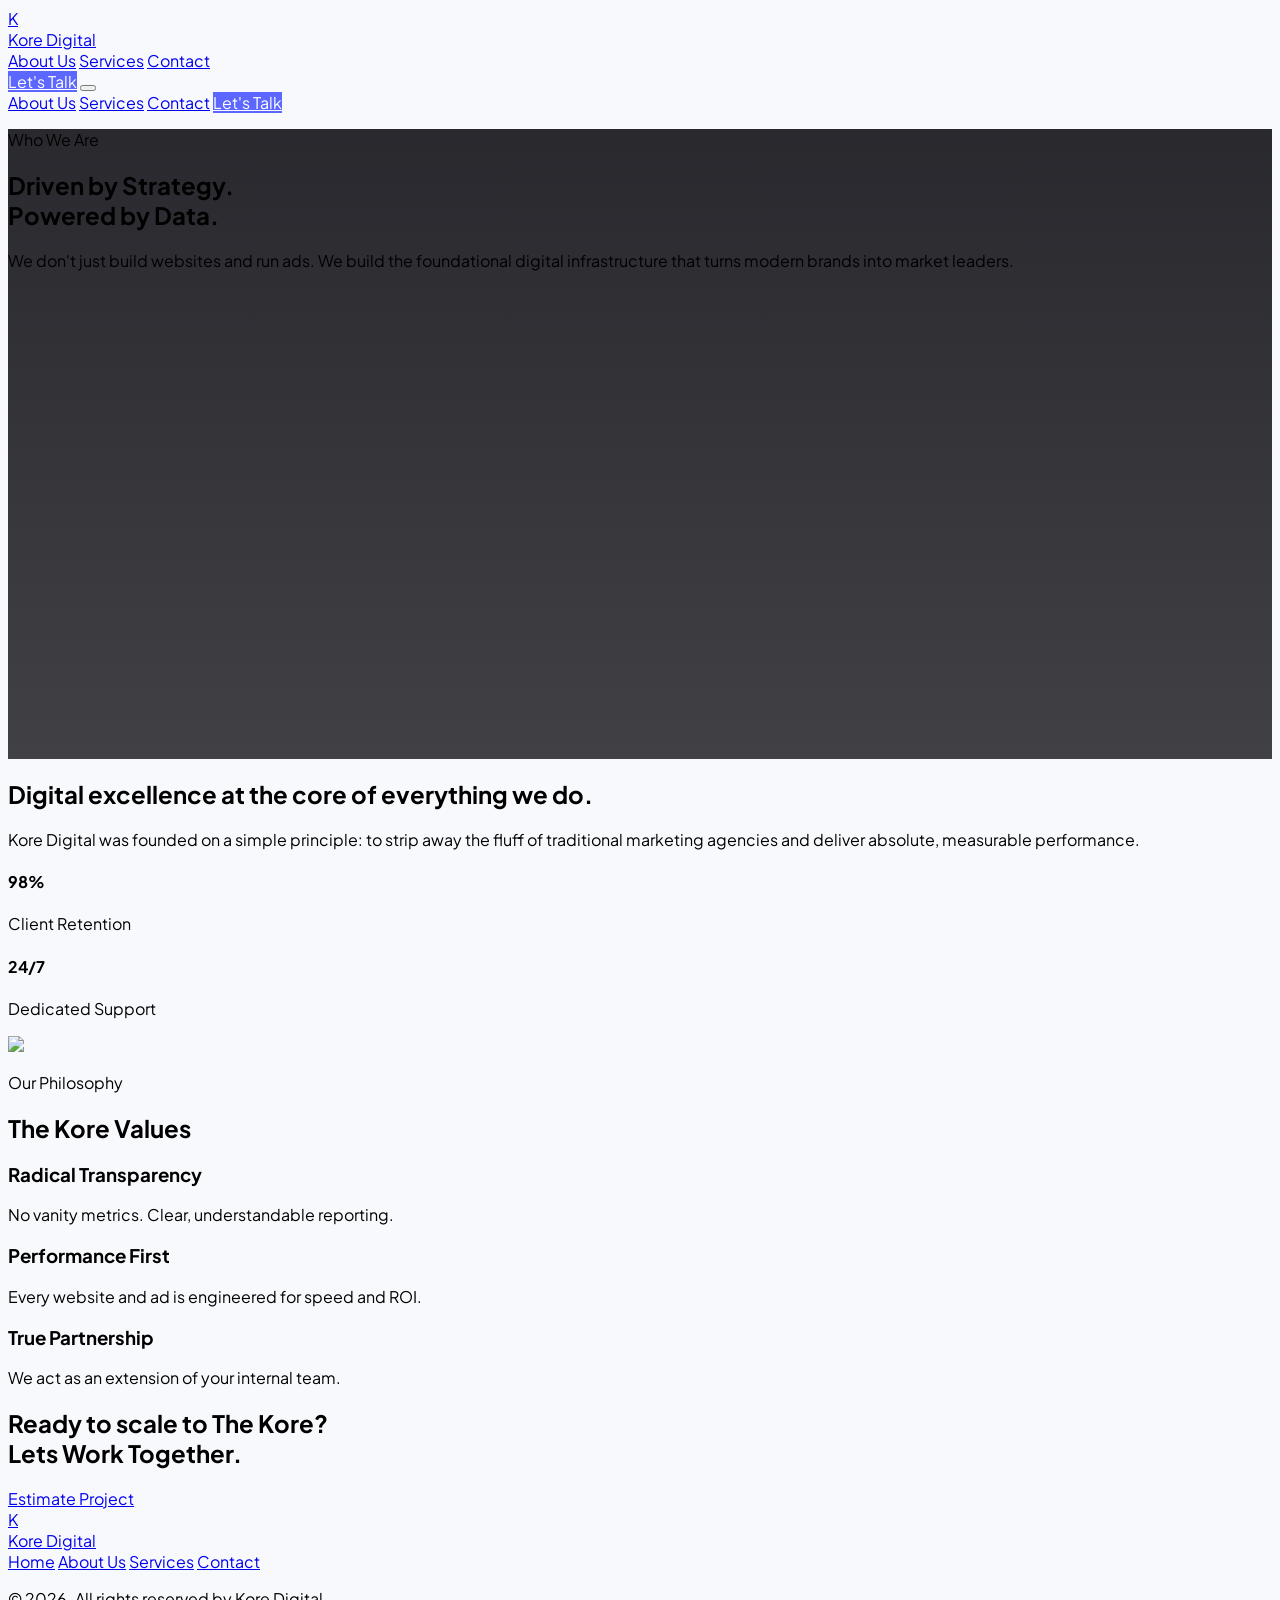
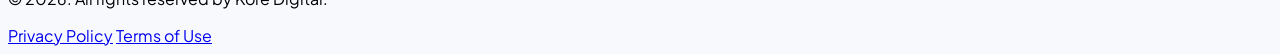
==== about.html @ e8ffcb54 "Add files via upload" ====
<!DOCTYPE html>
<html lang="en" class="scroll-smooth">
<head>
    <meta charset="UTF-8">
    <meta name="viewport" content="width=device-width, initial-scale=1.0">
    <title>About Us | Kore Digital</title>
    <script src="https://cdn.tailwindcss.com"></script>
    <script src="https://unpkg.com/lucide@latest"></script>
    <link href="https://fonts.googleapis.com/css2?family=Plus+Jakarta+Sans:wght@400;500;600;700;800;900&display=swap" rel="stylesheet">
    
    <link rel="stylesheet" href="style.css">
</head>
<body class="bg-white text-slate-900 flex flex-col min-h-screen">

    <nav class="flex justify-between items-center px-6 md:px-12 py-5 absolute top-0 w-full z-50 bg-[#1c1c24]/90 backdrop-blur-md">
        <a href="index.html" class="flex items-center gap-3 z-50">
            <div class="w-11 h-11 md:w-12 md:h-12 bg-white rounded-xl flex items-center justify-center text-[#5c67ff] font-black text-2xl md:text-3xl shadow-lg">K</div>
            <span class="text-2xl md:text-[28px] font-extrabold text-white tracking-tight">Kore Digital</span>
        </a>
        <div class="hidden md:flex gap-8 font-semibold text-white/90 text-sm uppercase tracking-widest text-xs">
            <a href="about.html" class="text-[#5c67ff]">About Us</a>
            <a href="index.html#services" class="hover:text-[#5c67ff] transition">Services</a>
            <a href="contact.html" class="hover:text-[#5c67ff] transition">Contact</a>
        </div>
        <a href="contact.html" class="hidden md:inline-block btn-primary px-8 py-3 rounded-xl font-bold text-sm shadow-lg">Let's Talk</a>
        <button id="mobile-menu-btn" class="md:hidden text-white z-50"><i data-lucide="menu" class="w-8 h-8"></i></button>
    </nav>

    <div id="mobile-menu" class="fixed inset-0 bg-[#1c1c24] z-40 hidden flex-col justify-center items-center gap-8 text-2xl font-bold text-white transition-opacity duration-300">
        <a href="about.html" class="text-[#5c67ff]">About Us</a>
        <a href="index.html#services" class="hover:text-[#5c67ff]">Services</a>
        <a href="contact.html" class="hover:text-[#5c67ff]">Contact</a>
        <a href="contact.html" class="btn-primary px-10 py-4 rounded-xl text-lg shadow-lg">Let's Talk</a>
    </div>

    <section class="hero-about flex items-center justify-center px-6 md:px-12 pt-24 text-center">
        <div class="max-w-4xl mx-auto w-full text-white">
            <p class="text-[#5c67ff] font-bold uppercase tracking-[0.3em] text-sm mb-4">Who We Are</p>
            <h1 class="text-4xl md:text-6xl lg:text-7xl font-extrabold leading-[1.1] tracking-tight mb-6">
                Driven by Strategy. <br> Powered by <span class="text-[#5c67ff]">Data.</span>
            </h1>
            <p class="text-base md:text-lg text-slate-300 font-medium leading-relaxed max-w-2xl mx-auto">
                We don't just build websites and run ads. We build the foundational digital infrastructure that turns modern brands into market leaders.
            </p>
        </div>
    </section>

    <section class="max-w-7xl mx-auto px-6 py-20 md:py-24 flex-grow">
        <div class="grid md:grid-cols-2 gap-12 md:gap-16 items-center">
            <div>
                <h2 class="text-3xl md:text-5xl font-extrabold text-slate-900 mb-6 tracking-tight">Digital excellence at the core of everything we do.</h2>
                <div class="h-1.5 w-20 bg-[#5c67ff] rounded-full mb-8"></div>
                <p class="text-slate-500 text-lg leading-relaxed mb-6">Kore Digital was founded on a simple principle: to strip away the fluff of traditional marketing agencies and deliver absolute, measurable performance.</p>
                <div class="flex gap-6 mt-8">
                    <div class="bg-[#f8f9fc] p-6 rounded-2xl border border-slate-100 flex-1"><h4 class="text-3xl font-black text-slate-900 mb-1">98%</h4><p class="text-xs font-bold text-slate-500 uppercase tracking-widest">Client Retention</p></div>
                    <div class="bg-[#f8f9fc] p-6 rounded-2xl border border-slate-100 flex-1"><h4 class="text-3xl font-black text-slate-900 mb-1">24/7</h4><p class="text-xs font-bold text-slate-500 uppercase tracking-widest">Dedicated Support</p></div>
                </div>
            </div>
            <div class="relative mt-8 md:mt-0">
                <div class="absolute inset-0 bg-[#5c67ff] rounded-[2.5rem] transform translate-x-4 translate-y-4 opacity-20"></div>
                <img src="https://images.unsplash.com/photo-1600880292203-757bb62b4baf?q=80&w=1000&auto=format&fit=crop" class="rounded-[2.5rem] relative z-10 w-full h-[400px] md:h-[600px] object-cover shadow-2xl">
            </div>
        </div>
    </section>

    <section class="bg-[#f8f9fc] py-20 md:py-24">
        <div class="max-w-7xl mx-auto px-6">
            <div class="text-center mb-16">
                <p class="text-[#5c67ff] font-bold uppercase tracking-widest text-sm mb-2">Our Philosophy</p>
                <h2 class="text-3xl md:text-5xl font-extrabold text-slate-900 mb-4 tracking-tight">The Kore Values</h2>
            </div>
            <div class="grid grid-cols-1 md:grid-cols-3 gap-8">
                <div class="bg-white p-10 rounded-[2rem] shadow-sm border border-slate-100"><div class="w-14 h-14 bg-blue-100 rounded-xl flex items-center justify-center mb-6 text-blue-600"><i data-lucide="target"></i></div><h3 class="text-2xl font-bold text-slate-900 mb-4">Radical Transparency</h3><p class="text-slate-500">No vanity metrics. Clear, understandable reporting.</p></div>
                <div class="bg-white p-10 rounded-[2rem] shadow-sm border border-slate-100"><div class="w-14 h-14 bg-indigo-100 rounded-xl flex items-center justify-center mb-6 text-[#5c67ff]"><i data-lucide="zap"></i></div><h3 class="text-2xl font-bold text-slate-900 mb-4">Performance First</h3><p class="text-slate-500">Every website and ad is engineered for speed and ROI.</p></div>
                <div class="bg-white p-10 rounded-[2rem] shadow-sm border border-slate-100"><div class="w-14 h-14 bg-orange-100 rounded-xl flex items-center justify-center mb-6 text-orange-500"><i data-lucide="users"></i></div><h3 class="text-2xl font-bold text-slate-900 mb-4">True Partnership</h3><p class="text-slate-500">We act as an extension of your internal team.</p></div>
            </div>
        </div>
    </section>

    <section class="bg-[#5c67ff] py-20 px-6 text-center text-white">
        <h2 class="text-3xl md:text-5xl font-extrabold tracking-tight mb-6">Ready to scale to The Kore? <br> Lets Work Together.</h2>
        <a href="contact.html" class="bg-white text-slate-900 px-10 py-4 rounded-xl font-bold text-lg hover:bg-slate-100 transition shadow-xl mt-4 inline-block">Estimate Project</a>
    </section>

    <footer class="bg-[#1c1c24] py-12 px-6 text-white mt-auto">
        <div class="max-w-7xl mx-auto flex flex-col md:flex-row justify-between items-center gap-6 border-b border-white/10 pb-10 mb-10">
            <a href="index.html" class="flex items-center gap-3">
                <div class="w-11 h-11 md:w-12 md:h-12 bg-white rounded-xl flex items-center justify-center text-[#5c67ff] font-black text-2xl md:text-3xl shadow-lg">K</div>
                <span class="text-2xl md:text-[28px] font-extrabold text-white tracking-tight">Kore Digital</span>
            </a>
            <div class="flex flex-wrap justify-center gap-6 md:gap-10 text-slate-300 font-semibold uppercase tracking-widest text-xs">
                <a href="index.html" class="hover:text-white transition">Home</a>
                <a href="about.html" class="text-white transition">About Us</a>
                <a href="index.html#services" class="hover:text-white transition">Services</a>
                <a href="contact.html" class="hover:text-white transition">Contact</a>
            </div>
        </div>
        <div class="max-w-7xl mx-auto flex flex-col md:flex-row justify-between items-center text-slate-500 text-sm font-semibold gap-4 text-center md:text-left">
            <p>&copy; 2026. All rights reserved by Kore Digital.</p>
            <div class="flex gap-6 uppercase tracking-widest text-xs">
                <a href="privacy-policy.html" class="hover:text-white transition">Privacy Policy</a>
                <a href="terms-of-use.html" class="hover:text-white transition">Terms of Use</a>
            </div>
        </div>
    </footer>

    <div class="fixed bottom-8 right-8 z-50">
        <a href="#" class="w-12 h-12 bg-[#5c67ff] text-white rounded-full flex items-center justify-center shadow-lg hover:bg-[#4a54e1] transition"><i data-lucide="chevron-up" class="w-5 h-5"></i></a>
    </div>

    <script src="script.js"></script>
</body>
</html>
---- style.css ----
/* Base Styles */
body { 
    font-family: 'Plus Jakarta Sans', sans-serif; 
    overflow-x: hidden; 
    background-color: #f8f9fc; 
}

/* Backgrounds for different pages */
.hero-home {
    min-height: 100vh;
    background: linear-gradient(rgba(18, 18, 24, 0.85), rgba(18, 18, 24, 0.85)), url('hero-image.jpg');
    background-size: cover; 
    background-position: center;
}

.hero-about {
    min-height: 70vh;
    background: linear-gradient(rgba(18, 18, 24, 0.9), rgba(18, 18, 24, 0.8)), url('https://images.unsplash.com/photo-1522071820081-009f0129c71c?q=80&w=1920&auto=format&fit=crop');
    background-size: cover; 
    background-position: center;
}

.hero-sub {
    background: linear-gradient(rgba(18, 18, 24, 0.95), rgba(18, 18, 24, 0.95)), url('https://images.unsplash.com/photo-1516321318423-f06f85e504b3?q=80&w=1920&auto=format&fit=crop');
    background-size: cover; 
    background-position: center;
}

/* UI Elements */
.nexus-card { 
    background-color: #f8f9fc; 
    border-radius: 2rem; 
    transition: all 0.4s cubic-bezier(0.175, 0.885, 0.32, 1.275);
    border: 1px solid transparent; 
    display: flex; 
    flex-direction: column; 
    justify-content: space-between;
}

.nexus-card:hover { 
    transform: translateY(-8px); 
    box-shadow: 0 20px 40px rgba(0, 0, 0, 0.08); 
    background-color: #ffffff; 
    border-color: #e2e8f0; 
}

.input-style {
    background-color: #f9fafb; 
    border: 1px solid #e5e7eb; 
    padding: 0.85rem 1rem; 
    border-radius: 0.85rem;
    width: 100%; 
    outline: none; 
    font-size: 0.875rem; 
    transition: border-color 0.2s;
}

.input-style:focus { 
    border-color: #5c67ff; 
}

.btn-primary { 
    background-color: #5c67ff; 
    color: white; 
    transition: background-color 0.3s; 
}

.btn-primary:hover { 
    background-color: #4a54e1; 
}

/* Legal Page Typography */
.legal-content h2 { 
    font-size: 1.5rem; 
    font-weight: 700; 
    color: #0f172a; 
    margin-top: 2rem; 
    margin-bottom: 1rem; 
}
.legal-content p { 
    color: #64748b; 
    margin-bottom: 1rem; 
    line-height: 1.75; 
}
.legal-content ul { 
    list-style-type: disc; 
    padding-left: 1.5rem; 
    color: #64748b; 
    margin-bottom: 1.5rem; 
}
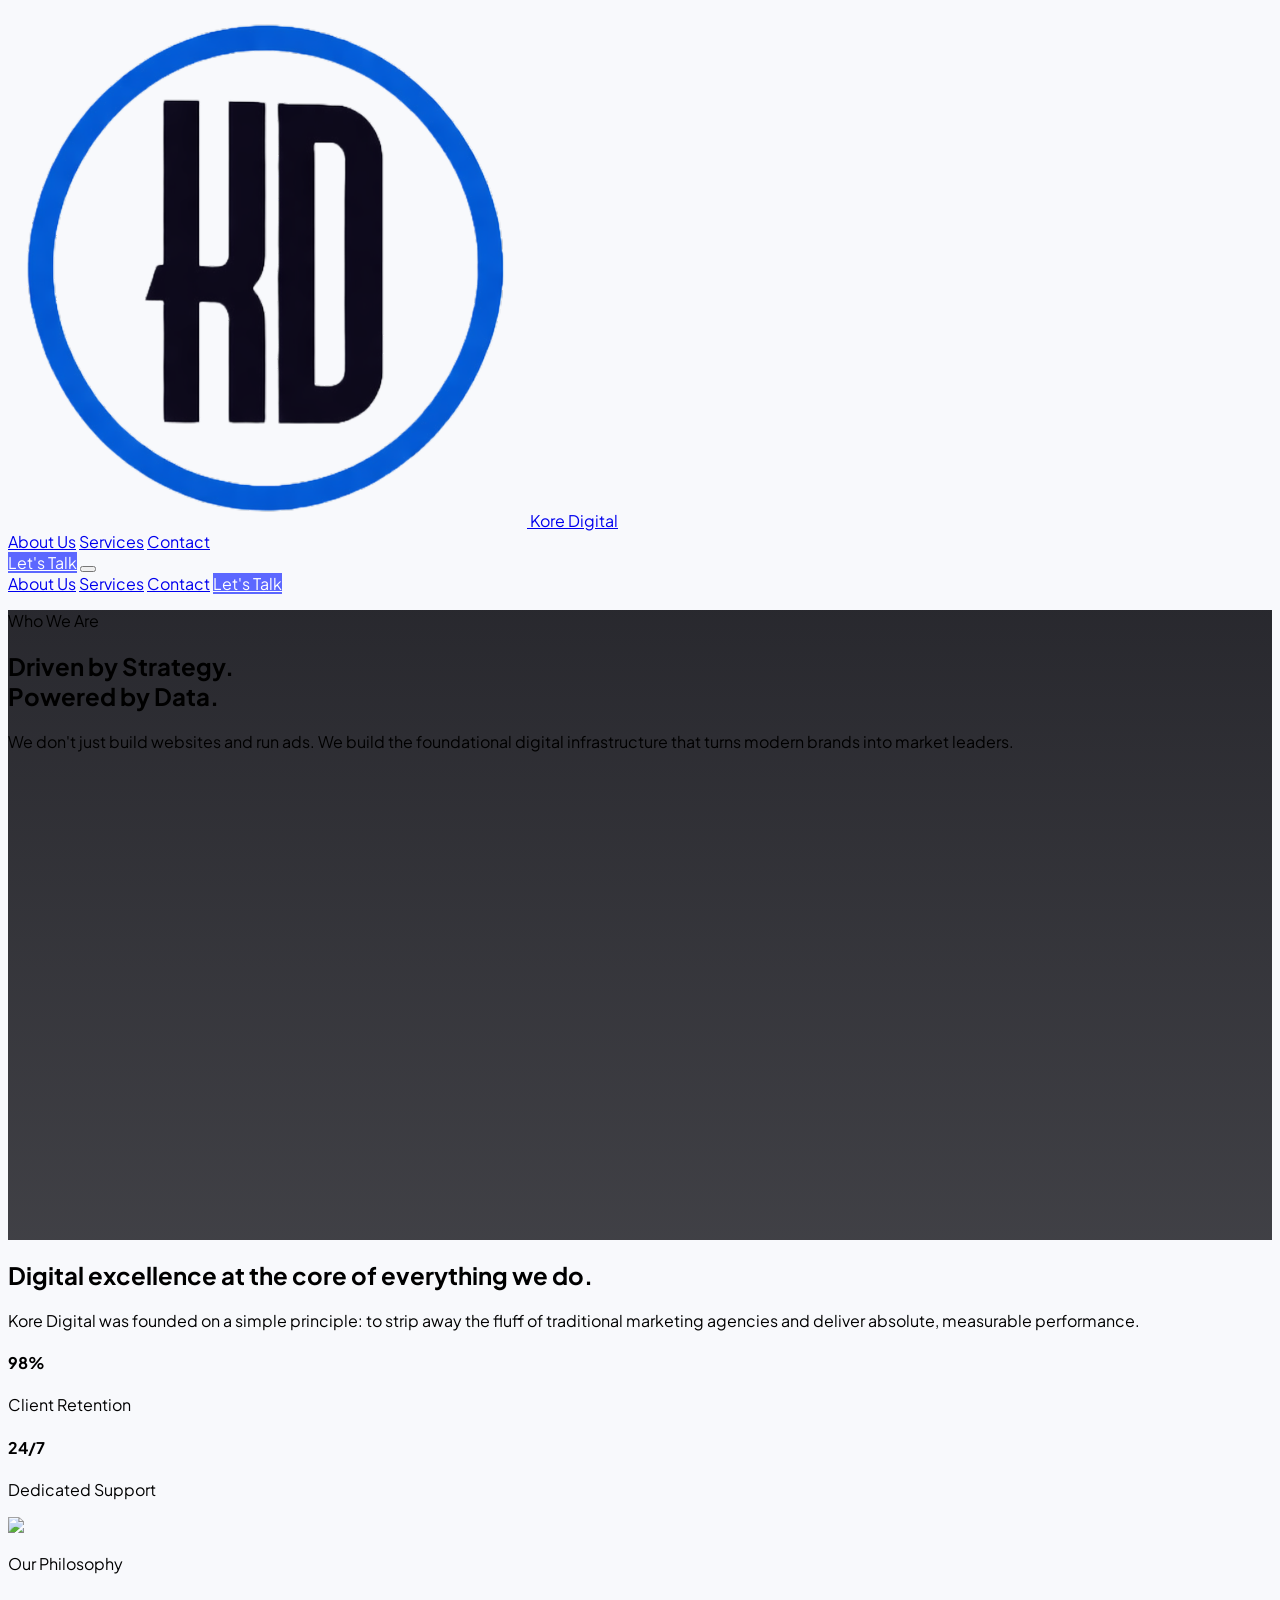
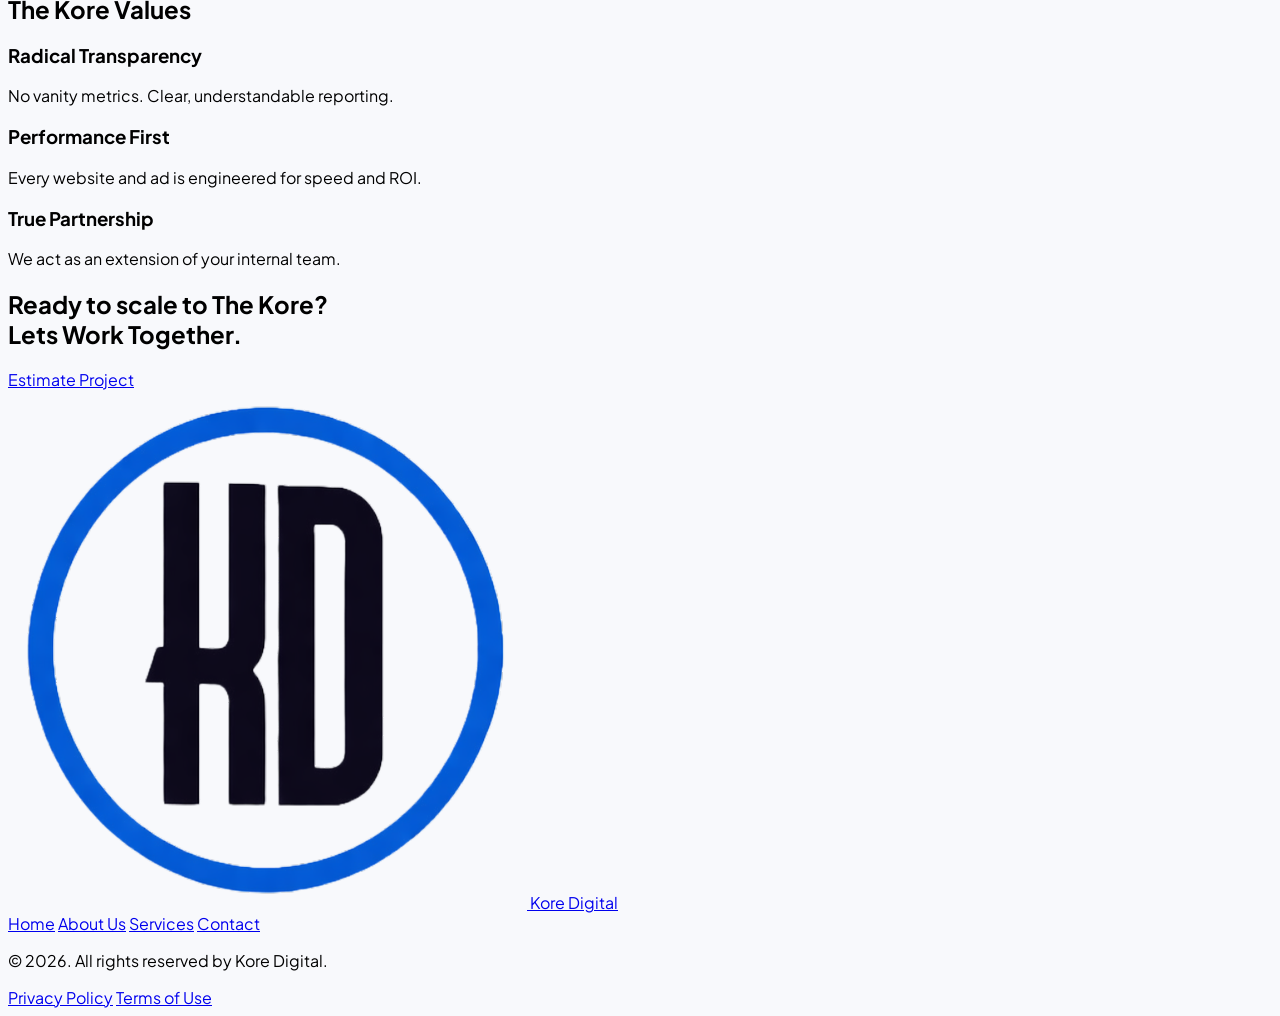
==== commit 470684ab: "Add files via upload" ====
--- a/about.html
+++ b/about.html
@@ -14,7 +14,7 @@
 
     <nav class="flex justify-between items-center px-6 md:px-12 py-5 absolute top-0 w-full z-50 bg-[#1c1c24]/90 backdrop-blur-md">
         <a href="index.html" class="flex items-center gap-3 z-50">
-            <div class="w-11 h-11 md:w-12 md:h-12 bg-white rounded-xl flex items-center justify-center text-[#5c67ff] font-black text-2xl md:text-3xl shadow-lg">K</div>
+            <img src="logo.png" alt="Kore Digital Logo" class="w-11 h-11 md:w-12 md:h-12 object-contain bg-white rounded-xl p-1 shadow-lg">
             <span class="text-2xl md:text-[28px] font-extrabold text-white tracking-tight">Kore Digital</span>
         </a>
         <div class="hidden md:flex gap-8 font-semibold text-white/90 text-sm uppercase tracking-widest text-xs">
@@ -85,7 +85,7 @@
     <footer class="bg-[#1c1c24] py-12 px-6 text-white mt-auto">
         <div class="max-w-7xl mx-auto flex flex-col md:flex-row justify-between items-center gap-6 border-b border-white/10 pb-10 mb-10">
             <a href="index.html" class="flex items-center gap-3">
-                <div class="w-11 h-11 md:w-12 md:h-12 bg-white rounded-xl flex items-center justify-center text-[#5c67ff] font-black text-2xl md:text-3xl shadow-lg">K</div>
+                <img src="logo.png" alt="Kore Digital Logo" class="w-11 h-11 md:w-12 md:h-12 object-contain bg-white rounded-xl p-1 shadow-lg">
                 <span class="text-2xl md:text-[28px] font-extrabold text-white tracking-tight">Kore Digital</span>
             </a>
             <div class="flex flex-wrap justify-center gap-6 md:gap-10 text-slate-300 font-semibold uppercase tracking-widest text-xs">
